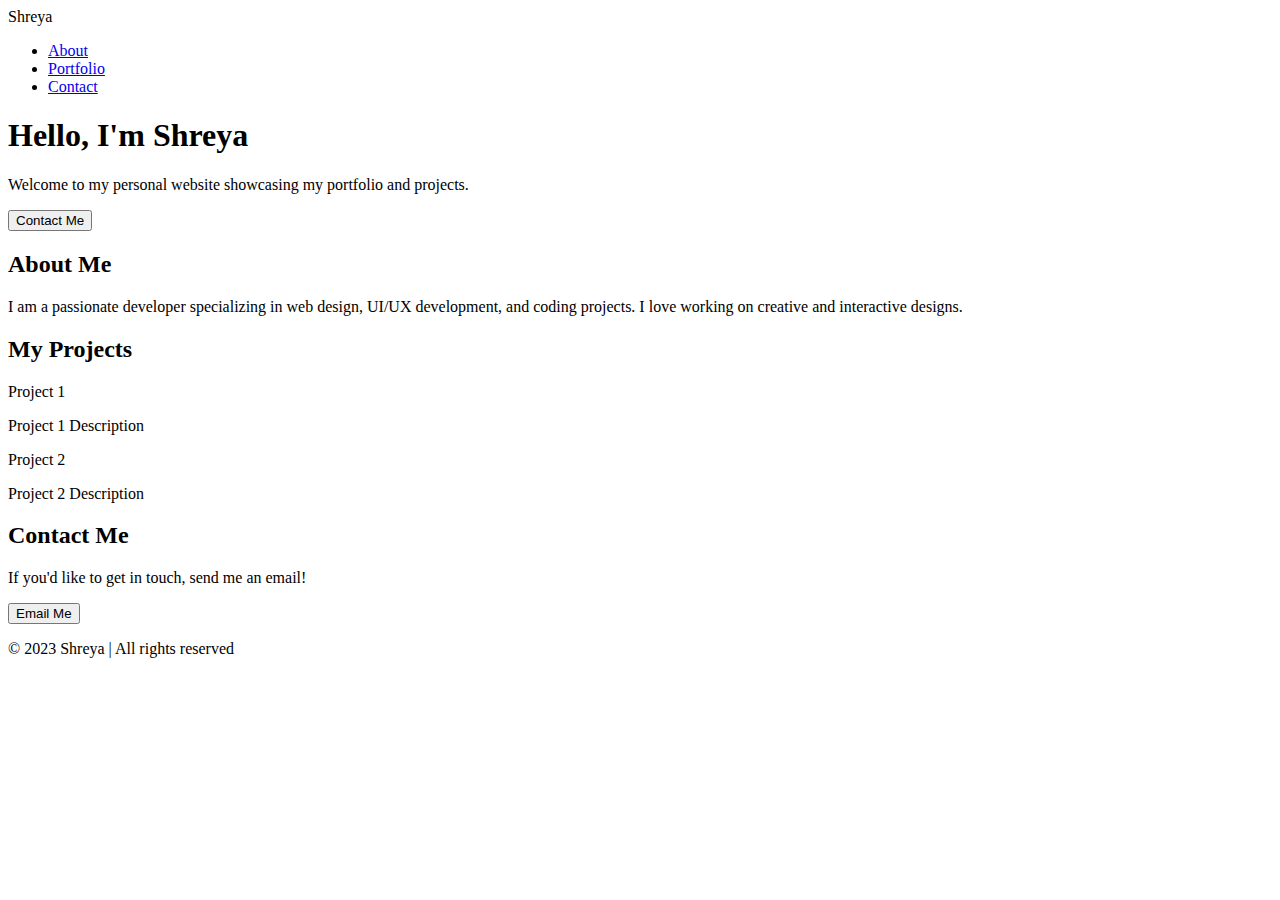
==== sushant.html @ f63a6e4f "Create sushant.html" ====
<!DOCTYPE html>
<html lang="en">
<head>
  <meta charset="UTF-8" />
  <meta name="viewport" content="width=device-width, initial-scale=1.0" />
  <title>Shreya Portfolio Clone</title>
  <link rel="stylesheet" href="styles.css" />
</head>
<body>
  <!-- Header Section -->
  <header>
    <nav>
      <div class="logo">Shreya</div>
      <ul class="nav-links">
        <li><a href="#about">About</a></li>
        <li><a href="#portfolio">Portfolio</a></li>
        <li><a href="#contact">Contact</a></li>
      </ul>
    </nav>
  </header>

  <!-- Hero Section -->
  <section class="hero">
    <div class="hero-content">
      <h1>Hello, I'm Shreya</h1>
      <p>Welcome to my personal website showcasing my portfolio and projects.</p>
      <button onclick="window.location.href='#contact'">Contact Me</button>
    </div>
  </section>

  <!-- About Section -->
  <section class="about" id="about">
    <h2>About Me</h2>
    <p>
      I am a passionate developer specializing in web design, UI/UX development, and coding projects.
      I love working on creative and interactive designs.
    </p>
  </section>

  <!-- Portfolio Section -->
  <section class="portfolio" id="portfolio">
    <h2>My Projects</h2>
    <div class="projects-container">
      <div class="project">
        <div class="project-image">Project 1</div>
        <p>Project 1 Description</p>
      </div>
      <div class="project">
        <div class="project-image">Project 2</div>
        <p>Project 2 Description</p>
      </div>
    </div>
  </section>

  <!-- Contact Section -->
  <section class="contact" id="contact">
    <h2>Contact Me</h2>
    <p>If you'd like to get in touch, send me an email!</p>
    <button onclick="window.location.href='mailto:youremail@example.com'">Email Me</button>
  </section>

  <!-- Footer Section -->
  <footer>
    <p>&copy; 2023 Shreya | All rights reserved</p>
  </footer>
</body>
</html>
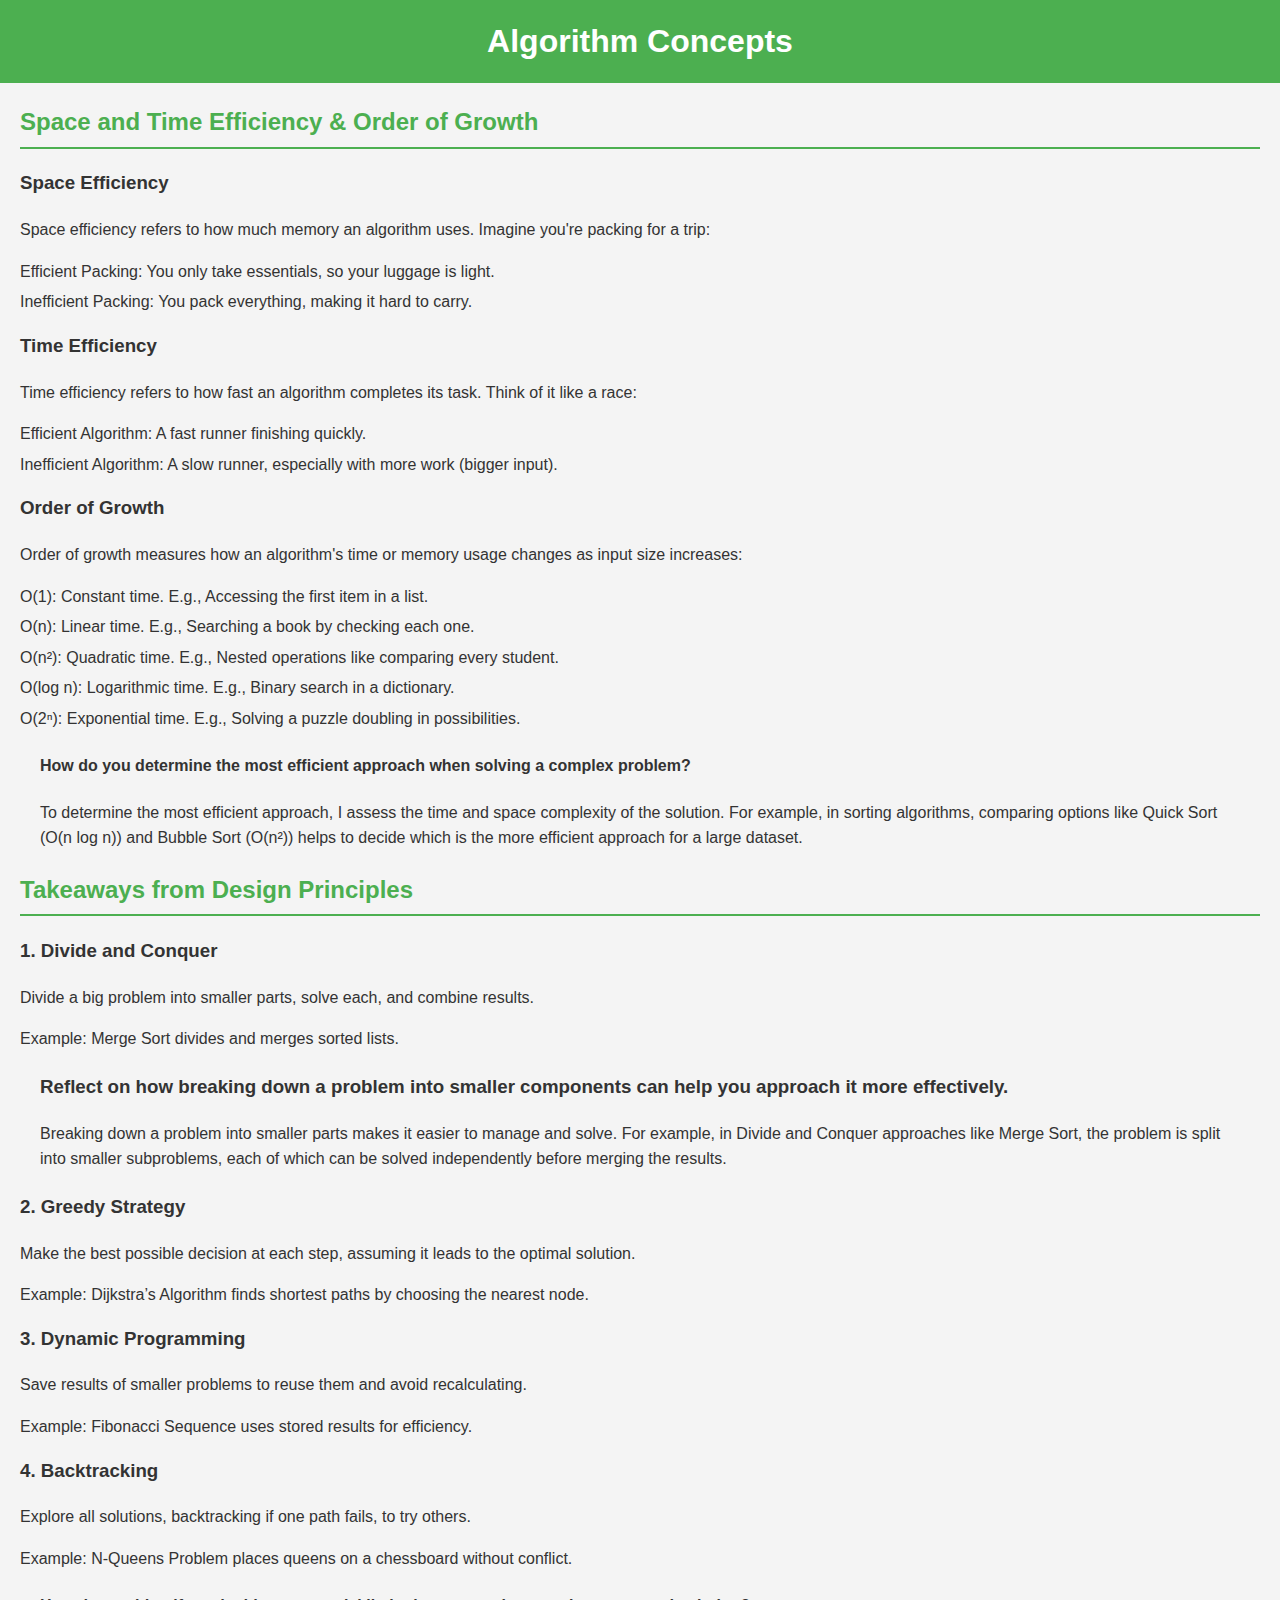
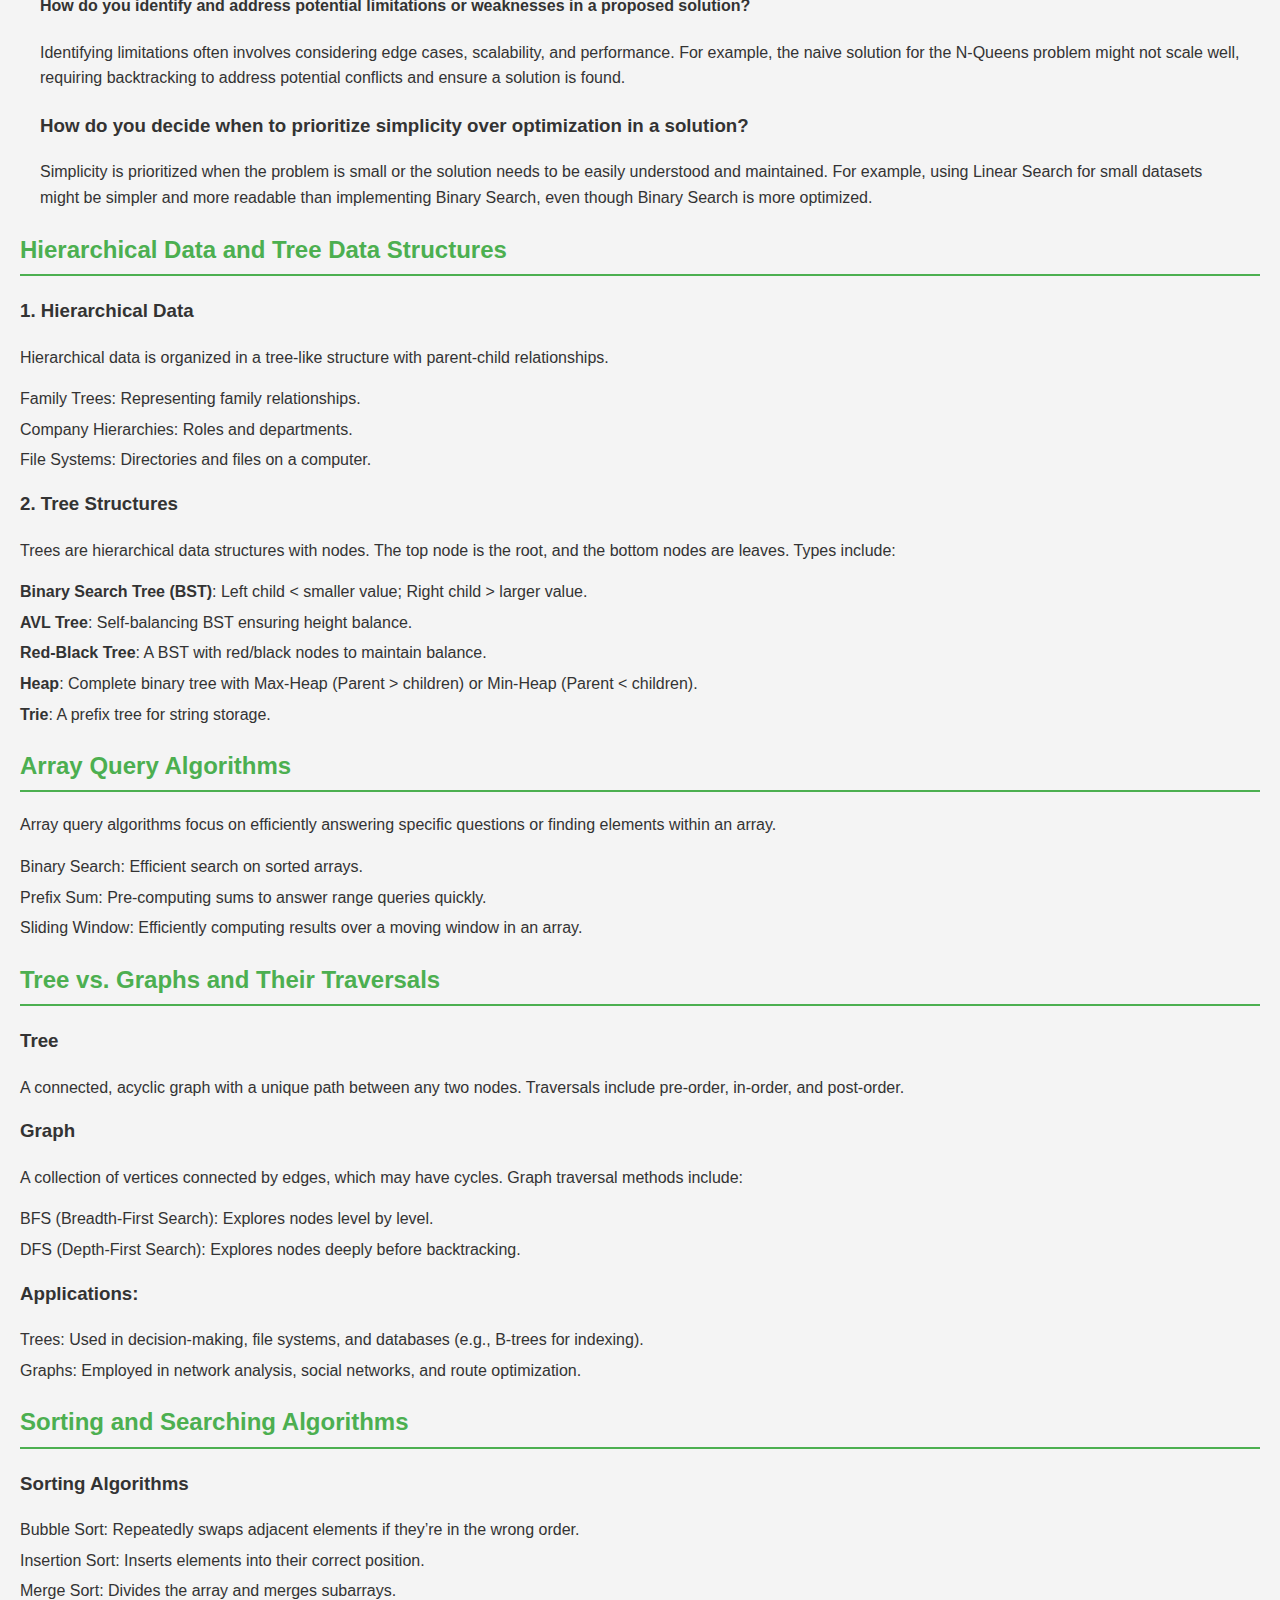
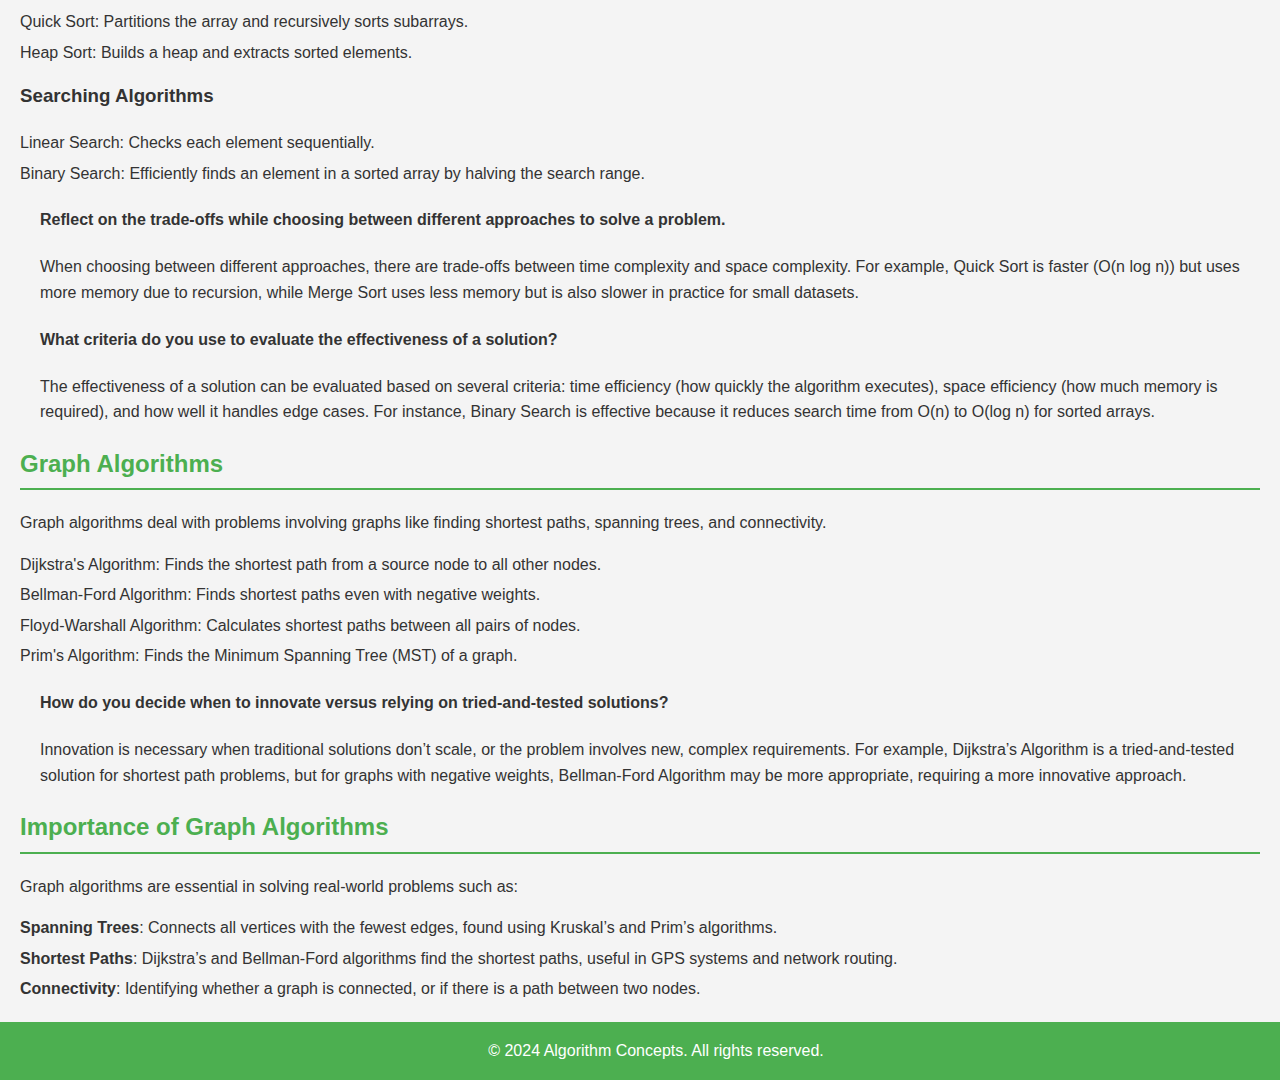
==== commit 25dd0972: "Create sushant.html" ====
--- a/sushant.html
+++ b/sushant.html
@@ -1,67 +1,252 @@
 <!DOCTYPE html>
 <html lang="en">
 <head>
-  <meta charset="UTF-8" />
-  <meta name="viewport" content="width=device-width, initial-scale=1.0" />
-  <title>Shreya Portfolio Clone</title>
-  <link rel="stylesheet" href="styles.css" />
+    <meta charset="UTF-8">
+    <meta name="viewport" content="width=device-width, initial-scale=1.0">
+    <title>Algorithm Concepts</title>
+    <style>
+        body {
+            font-family: Arial, sans-serif;
+            line-height: 1.6;
+            background-color: #f4f4f4;
+            margin: 0;
+            padding: 0;
+            color: #333;
+        }
+
+        header {
+            background-color: #4CAF50;
+            color: white;
+            text-align: center;
+            padding: 1em;
+        }
+
+        header h1 {
+            margin: 0;
+        }
+
+        section {
+            margin: 20px;
+        }
+
+        h2 {
+            color: #4CAF50;
+            border-bottom: 2px solid #4CAF50;
+            padding-bottom: 5px;
+        }
+
+        h3 {
+            color: #333;
+            margin-top: 15px;
+        }
+
+        ul {
+            list-style-type: none;
+            padding: 0;
+        }
+
+        li {
+            margin: 5px 0;
+        }
+
+        .example {
+            background-color: #e1f5e1;
+            padding: 10px;
+            margin: 10px 0;
+            border-left: 4px solid #4CAF50;
+        }
+
+        .note {
+            background-color: #fff3e0;
+            border: 1px solid #fbc02d;
+            padding: 10px;
+            margin: 10px 0;
+        }
+
+        footer {
+            background-color: #4CAF50;
+            color: white;
+            text-align: center;
+            padding: 1em;
+            width: 100%;
+            position: relative;
+        }
+
+        .code {
+            font-family: "Courier New", Courier, monospace;
+            background-color: #f4f4f4;
+            padding: 10px;
+            border-radius: 5px;
+            overflow-x: auto;
+        }
+    </style>
 </head>
 <body>
-  <!-- Header Section -->
-  <header>
-    <nav>
-      <div class="logo">Shreya</div>
-      <ul class="nav-links">
-        <li><a href="#about">About</a></li>
-        <li><a href="#portfolio">Portfolio</a></li>
-        <li><a href="#contact">Contact</a></li>
-      </ul>
-    </nav>
-  </header>
-
-  <!-- Hero Section -->
-  <section class="hero">
-    <div class="hero-content">
-      <h1>Hello, I'm Shreya</h1>
-      <p>Welcome to my personal website showcasing my portfolio and projects.</p>
-      <button onclick="window.location.href='#contact'">Contact Me</button>
-    </div>
-  </section>
-
-  <!-- About Section -->
-  <section class="about" id="about">
-    <h2>About Me</h2>
-    <p>
-      I am a passionate developer specializing in web design, UI/UX development, and coding projects.
-      I love working on creative and interactive designs.
-    </p>
-  </section>
-
-  <!-- Portfolio Section -->
-  <section class="portfolio" id="portfolio">
-    <h2>My Projects</h2>
-    <div class="projects-container">
-      <div class="project">
-        <div class="project-image">Project 1</div>
-        <p>Project 1 Description</p>
-      </div>
-      <div class="project">
-        <div class="project-image">Project 2</div>
-        <p>Project 2 Description</p>
-      </div>
-    </div>
-  </section>
-
-  <!-- Contact Section -->
-  <section class="contact" id="contact">
-    <h2>Contact Me</h2>
-    <p>If you'd like to get in touch, send me an email!</p>
-    <button onclick="window.location.href='mailto:youremail@example.com'">Email Me</button>
-  </section>
-
-  <!-- Footer Section -->
-  <footer>
-    <p>&copy; 2023 Shreya | All rights reserved</p>
-  </footer>
+    <header>
+        <h1>Algorithm Concepts</h1>
+    </header>
+
+    <section id="space-time-efficiency">
+    <h2>Space and Time Efficiency & Order of Growth</h2>
+    <h3>Space Efficiency</h3>
+    <p>Space efficiency refers to how much memory an algorithm uses. Imagine you're packing for a trip:</p>
+    <ul>
+        <li>Efficient Packing: You only take essentials, so your luggage is light.</li>
+        <li>Inefficient Packing: You pack everything, making it hard to carry.</li>
+    </ul>
+    
+    <h3>Time Efficiency</h3>
+    <p>Time efficiency refers to how fast an algorithm completes its task. Think of it like a race:</p>
+    <ul>
+        <li>Efficient Algorithm: A fast runner finishing quickly.</li>
+        <li>Inefficient Algorithm: A slow runner, especially with more work (bigger input).</li>
+    </ul>
+    
+    <h3>Order of Growth</h3>
+    <p>Order of growth measures how an algorithm's time or memory usage changes as input size increases:</p>
+    <ul>
+        <li>O(1): Constant time. E.g., Accessing the first item in a list.</li>
+        <li>O(n): Linear time. E.g., Searching a book by checking each one.</li>
+        <li>O(n²): Quadratic time. E.g., Nested operations like comparing every student.</li>
+        <li>O(log n): Logarithmic time. E.g., Binary search in a dictionary.</li>
+        <li>O(2ⁿ): Exponential time. E.g., Solving a puzzle doubling in possibilities.</li>
+    </ul>
+
+        
+        <section id="efficiency">
+    <h4>How do you determine the most efficient approach when solving a complex problem?</h4>
+    <p>To determine the most efficient approach, I assess the time and space complexity of the solution. For example, in sorting algorithms, comparing options like Quick Sort (O(n log n)) and Bubble Sort (O(n²)) helps to decide which is the more efficient approach for a large dataset.</p>
+</section>
+
+        
+    <h2>Takeaways from Design Principles</h2>
+    
+    <h3>1. Divide and Conquer</h3>
+    <p>Divide a big problem into smaller parts, solve each, and combine results.</p>
+    <p>Example: Merge Sort divides and merges sorted lists.</p>
+
+    <section id="breaking-down-problem">
+    <h3>Reflect on how breaking down a problem into smaller components can help you approach it more effectively.</h3>
+    <p>Breaking down a problem into smaller parts makes it easier to manage and solve. For example, in Divide and Conquer approaches like Merge Sort, the problem is split into smaller subproblems, each of which can be solved independently before merging the results.</p>
+</section>
+
+    
+    <h3>2. Greedy Strategy</h3>
+    <p>Make the best possible decision at each step, assuming it leads to the optimal solution.</p>
+    <p>Example: Dijkstra’s Algorithm finds shortest paths by choosing the nearest node.</p>
+    
+    <h3>3. Dynamic Programming</h3>
+    <p>Save results of smaller problems to reuse them and avoid recalculating.</p>
+    <p>Example: Fibonacci Sequence uses stored results for efficiency.</p>
+    
+    <h3>4. Backtracking</h3>
+    <p>Explore all solutions, backtracking if one path fails, to try others.</p>
+    <p>Example: N-Queens Problem places queens on a chessboard without conflict.</p>
+        <section id="limitations">
+    <h4>How do you identify and address potential limitations or weaknesses in a proposed solution?</h4>
+    <p>Identifying limitations often involves considering edge cases, scalability, and performance. For example, the naive solution for the N-Queens problem might not scale well, requiring backtracking to address potential conflicts and ensure a solution is found.</p>
+</section>
+
+
+        <section id="simplicity-vs-optimization">
+    <h3>How do you decide when to prioritize simplicity over optimization in a solution?</h3>
+    <p>Simplicity is prioritized when the problem is small or the solution needs to be easily understood and maintained. For example, using Linear Search for small datasets might be simpler and more readable than implementing Binary Search, even though Binary Search is more optimized.</p>
+</section>
+
+
+    <h2>Hierarchical Data and Tree Data Structures</h2>
+    
+    <h3>1. Hierarchical Data</h3>
+    <p>Hierarchical data is organized in a tree-like structure with parent-child relationships.</p>
+    <ul>
+        <li>Family Trees: Representing family relationships.</li>
+        <li>Company Hierarchies: Roles and departments.</li>
+        <li>File Systems: Directories and files on a computer.</li>
+    </ul>
+    
+    <h3>2. Tree Structures</h3>
+    <p>Trees are hierarchical data structures with nodes. The top node is the root, and the bottom nodes are leaves. Types include:</p>
+    <ul>
+        <li><b>Binary Search Tree (BST)</b>: Left child < smaller value; Right child > larger value.</li>
+        <li><b>AVL Tree</b>: Self-balancing BST ensuring height balance.</li>
+        <li><b>Red-Black Tree</b>: A BST with red/black nodes to maintain balance.</li>
+        <li><b>Heap</b>: Complete binary tree with Max-Heap (Parent > children) or Min-Heap (Parent < children).</li>
+        <li><b>Trie</b>: A prefix tree for string storage.</li>
+    </ul>
+    <h2>Array Query Algorithms</h2>
+    <p>Array query algorithms focus on efficiently answering specific questions or finding elements within an array.</p>
+    <ul>
+        <li>Binary Search: Efficient search on sorted arrays.</li>
+        <li>Prefix Sum: Pre-computing sums to answer range queries quickly.</li>
+        <li>Sliding Window: Efficiently computing results over a moving window in an array.</li>
+    </ul>
+    <h2>Tree vs. Graphs and Their Traversals</h2>
+    
+    <h3>Tree</h3>
+    <p>A connected, acyclic graph with a unique path between any two nodes. Traversals include pre-order, in-order, and post-order.</p>
+    
+    <h3>Graph</h3>
+    <p>A collection of vertices connected by edges, which may have cycles. Graph traversal methods include:</p>
+    <ul>
+        <li>BFS (Breadth-First Search): Explores nodes level by level.</li>
+        <li>DFS (Depth-First Search): Explores nodes deeply before backtracking.</li>
+    </ul>
+    
+    <h3>Applications:</h3>
+    <ul>
+        <li>Trees: Used in decision-making, file systems, and databases (e.g., B-trees for indexing).</li>
+        <li>Graphs: Employed in network analysis, social networks, and route optimization.</li>
+    </ul>
+    <h2>Sorting and Searching Algorithms</h2>
+    
+    <h3>Sorting Algorithms</h3>
+    <ul>
+        <li>Bubble Sort: Repeatedly swaps adjacent elements if they’re in the wrong order.</li>
+        <li>Insertion Sort: Inserts elements into their correct position.</li>
+        <li>Merge Sort: Divides the array and merges subarrays.</li>
+        <li>Quick Sort: Partitions the array and recursively sorts subarrays.</li>
+        <li>Heap Sort: Builds a heap and extracts sorted elements.</li>
+    </ul>
+    
+    <h3>Searching Algorithms</h3>
+    <ul>
+        <li>Linear Search: Checks each element sequentially.</li>
+        <li>Binary Search: Efficiently finds an element in a sorted array by halving the search range.</li>
+    </ul>
+        <section id="trade-offs">
+    <h4>Reflect on the trade-offs while choosing between different approaches to solve a problem.</h4>
+    <p>When choosing between different approaches, there are trade-offs between time complexity and space complexity. For example, Quick Sort is faster (O(n log n)) but uses more memory due to recursion, while Merge Sort uses less memory but is also slower in practice for small datasets.</p>
+</section>
+
+        <section id="criteria">
+    <h4>What criteria do you use to evaluate the effectiveness of a solution?</h4>
+    <p>The effectiveness of a solution can be evaluated based on several criteria: time efficiency (how quickly the algorithm executes), space efficiency (how much memory is required), and how well it handles edge cases. For instance, Binary Search is effective because it reduces search time from O(n) to O(log n) for sorted arrays.</p>
+</section>
+
+    <h2>Graph Algorithms</h2>
+    <p>Graph algorithms deal with problems involving graphs like finding shortest paths, spanning trees, and connectivity.</p>
+    <ul>
+        <li>Dijkstra's Algorithm: Finds the shortest path from a source node to all other nodes.</li>
+        <li>Bellman-Ford Algorithm: Finds shortest paths even with negative weights.</li>
+        <li>Floyd-Warshall Algorithm: Calculates shortest paths between all pairs of nodes.</li>
+        <li>Prim's Algorithm: Finds the Minimum Spanning Tree (MST) of a graph.</li>
+    </ul>
+        <section id="innovation-vs-tradition">
+    <h4>How do you decide when to innovate versus relying on tried-and-tested solutions?</h4>
+    <p>Innovation is necessary when traditional solutions don’t scale, or the problem involves new, complex requirements. For example, Dijkstra’s Algorithm is a tried-and-tested solution for shortest path problems, but for graphs with negative weights, Bellman-Ford Algorithm may be more appropriate, requiring a more innovative approach.</p>
+</section>
+
+    <h2>Importance of Graph Algorithms</h2>
+    <p>Graph algorithms are essential in solving real-world problems such as:</p>
+    <ul>
+        <li><b>Spanning Trees</b>: Connects all vertices with the fewest edges, found using Kruskal’s and Prim’s algorithms.</li>
+        <li><b>Shortest Paths</b>: Dijkstra’s and Bellman-Ford algorithms find the shortest paths, useful in GPS systems and network routing.</li>
+        <li><b>Connectivity</b>: Identifying whether a graph is connected, or if there is a path between two nodes.</li>
+    </ul>
+</section>
+
+    <footer>
+        &copy; 2024 Algorithm Concepts. All rights reserved.
+    </footer>
 </body>
 </html>
